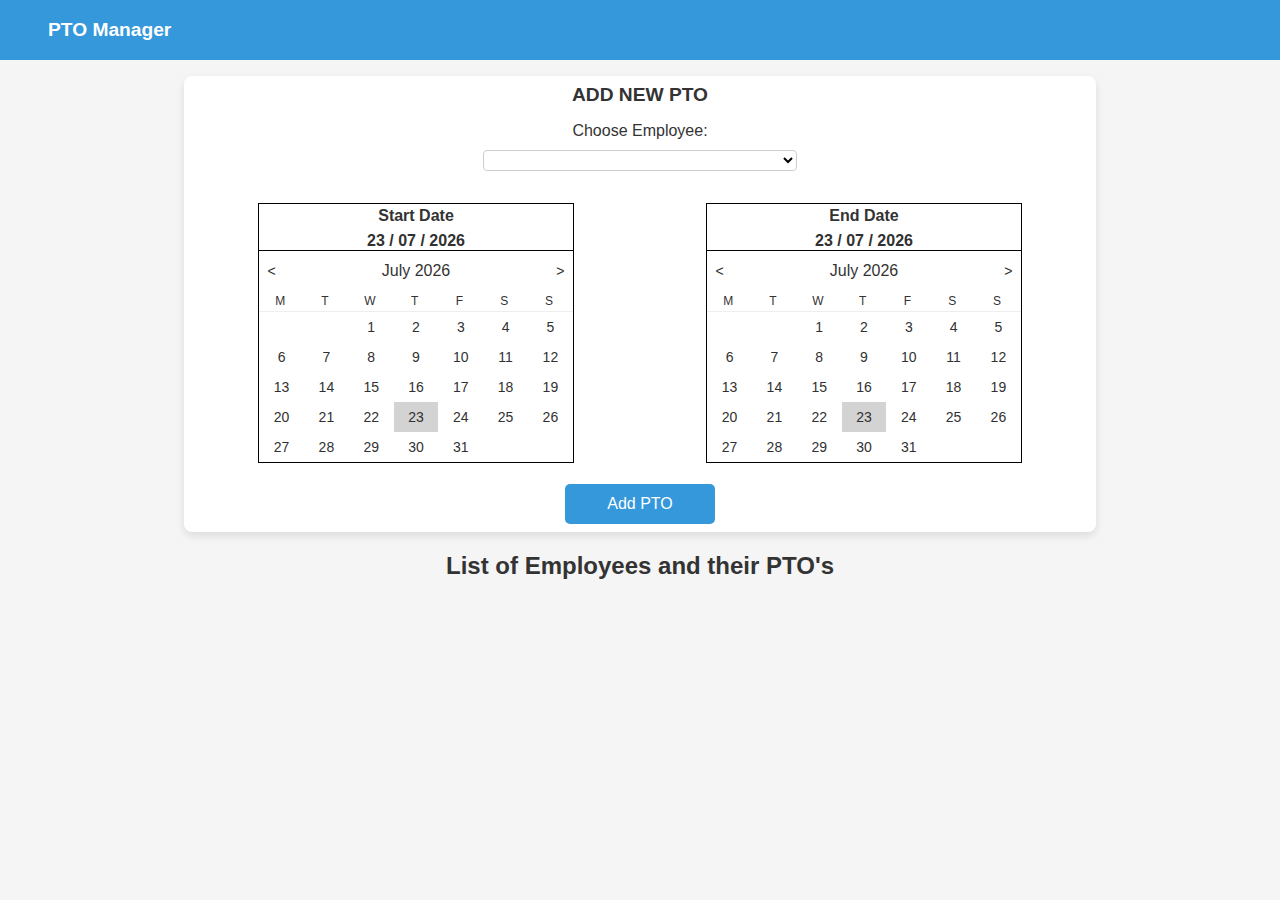
==== html/add-new-pto.html @ 92d37747 "Radi dodavanje datuma i sortiranje past,inthemoment i future ali nisam napravila 3 sekcije tih divov" ====
<!DOCTYPE html>
<html lang="en">
<head>
    <meta charset="UTF-8">
    <meta name="viewport" content="width=device-width, initial-scale=1.0">
    <link rel="stylesheet" href="../css/addd-new-pto.css" />
    <link rel="stylesheet" href="../css/employees.css" />
    <title>Document</title>
</head>
<body>
    <div class="navbar">
        <a href="#" class="logo">PTO Manager</a>
    </div>
    <div class="add-new-pto">
        <h3 id="add-new-pto-heading">ADD NEW PTO</h3>
            <div class="choose-employee">
                <label for="employeeDropdown">Choose Employee:</label>
                <select id="employeeDropdown"></select>
        </div>
        <div class="calendars">
          <div class="date-picker" id="start-date-picker">
            <h4 class="h4-date">Start Date</h4>
            <div class="selected-date" id="selected-date-start"></div>
            <div class="dates" id="dates-start">
              <div class="month" id="month-start">
                <div class="arrows prev-mth" id="prev-mth-start">&lt;</div>
                <div class="mth" id="mth-start"></div>
                <div class="arrows next-mth" id="next-mth-start">&gt;</div>
              </div>
              <div class="days-of-week">
                <div class="day-of-week">M</div>
                <div class="day-of-week">T</div>
                <div class="day-of-week">W</div>
                <div class="day-of-week">T</div>
                <div class="day-of-week">F</div>
                <div class="day-of-week">S</div>
                <div class="day-of-week">S</div>
              </div>
              <div class="days" id="days-start"></div>
            </div>
          </div>
  
          <div class="date-picker" id="end-date-picker">
            <h4 class="h4-date">End Date</h4>
            <div class="selected-date" id="selected-date-end"></div>
            <div class="dates" id="dates-end">
              <div class="month" id="month-end">
                <div class="arrows prev-mth" id="prev-mth-end">&lt;</div>
                <div class="mth" id="mth-end"></div>
                <div class="arrows next-mth" id="next-mth-end">&gt;</div>
              </div>
              <div class="days-of-week">
                <div class="day-of-week">M</div>
                <div class="day-of-week">T</div>
                <div class="day-of-week">W</div>
                <div class="day-of-week">T</div>
                <div class="day-of-week">F</div>
                <div class="day-of-week">S</div>
                <div class="day-of-week">S</div>
              </div>
              <div class="days" id="days-end"></div>
            </div>
          </div>
        </div>
        <div class="button-submit">
            <button id="addDataBtn">Add PTO</button>
        </div>
    </div>

    <div class="main-content">
        <h2>List of Employees and their PTO's</h2>
        <div id="employeesDiv"></div>
    </div>

    <script src="../js/display-ptos.js"></script>
    <script src="../js/choose-dates.js"></script>
    <script src="../js/add-new-pto.js"></script>
</body>
</html>
---- css/addd-new-pto.css ----
body {
  font-family: "Poppins", sans-serif;
  margin: 0;
  display: flex;
  flex-direction: column; /* Postavljanje na flex smjer kolone */
  align-items: center;
  min-height: 100vh;
  background: #f5f5f5;
  color: #333;
}

.navbar {
  background-color: #3498db;
  color: #fff;
  text-align: start;
  width: 100%;
  height: 60px;
  display: flex;
  justify-content: space-between;
  align-items: center;
}

.logo {
  margin-left: 3rem;
  margin-right: 3rem;
  color: white;
  font-family: "Poppins", sans-serif;
  font-size: 1.2rem;
  font-weight: bold;
  text-decoration: none;
}

#add-new-pto-heading {
  font-family: "Poppins", sans-serif;
  font-size: 1.2rem;
  font-weight: bold;
  margin: 0;
}

.add-new-pto {
  background-color: #fff;
  border-radius: 8px;
  box-shadow: 0 4px 8px rgba(0, 0, 0, 0.1);
  min-width: 70%;
  max-height: 90%;
  /* max-height: 400px; */
   padding: 0.5rem;
  margin-top: 1rem; 
}

.add-new-pto {
  display: flex;
  flex-direction: column;
  align-items: center;
  justify-content: center;
  /* max-height: 100vh; */
}

.choose-employee {
  display: flex;
  flex-direction: column;
  align-items: center;
  justify-content: center;
  width: 50%;
  height: 100%;
  margin: 1rem;
}

#employeeDropdown {
  margin-top: 10px;
  width: 70%;
  height: 25%;
  font-size: 1em;
  padding: auto;
  text-align: center;
  background-color: #fff;
  border: 1px solid #caced1;
  border-radius: 0.25rem;
  color: #000;
  cursor: pointer;
}

.calendars {
  width: 100%;
  max-height: 37%;
  display: grid;
  grid-template-columns: 1fr 1fr;
}

.h4-date {
  text-align: center;
  margin-top: 3px;
  margin-bottom: 7px;
}

.date-picker {
  max-height: 100%;
  display: flex;
  flex-direction: column;
  justify-content: flex-start;

  cursor: pointer;
  width: 70%;
  margin: 1rem 0.5rem;
  border: 1px solid black;
  justify-self: center;
  align-self: self-start;
}

.date-picker .selected-date {
  width: 100%;
  height: 15%;

  display: flex;
  justify-content: center;
  align-items: center;

  color: #313131;
  font-size: 16px;
  font-weight: bold;
  border-bottom: 1px solid black;
}

.date-picker .dates {
  width: 100%;
  height: 100%;
}

.date-picker .dates .month {
  display: flex;
  min-height: 40px;
  justify-content: space-between;
  align-items: center;
}

.date-picker .dates .month .arrows {
  width: 25px;
  height: 25px;
  display: flex;
  justify-content: center;
  align-items: center;
  color: #313131;
  font-size: 14px;
}

.date-picker .dates .month .arrows:hover {
  background-color: #f3f3f3;
}

.date-picker .dates .month .arrows:active {
  background-color: #00ca85;
}

.date-picker .dates .days {
  display: grid;
  grid-template-columns: repeat(7, 1fr);
  height: 150px;
}
.date-picker .dates .days .day {
  display: flex;
  justify-content: center;
  align-items: center;
  color: #313131;
  font-size: 14px;
}


.today {
  background-color: lightgray;
}

.days-of-week {
  display: grid;
  grid-template-columns: repeat(7, 1fr);
  height: 20px;
  border-bottom: 1px solid #eee;
}

.day-of-week {
  width: 42px;

  display: flex;
  justify-content: center;
  align-items: center;
  font-size: 12px;
}

.button-submit {
  display: flex;
  justify-content: center;
  align-items: center;
}

#addDataBtn {
  margin-top: 5px;
  height: 40px;
  width: 150px;
  background-color: #3498db;
  color: #fff;
  border: none;
  border-radius: 5px;
  cursor: pointer;
  font-size: 16px;
  transition: background-color 0.3s ease;
}

#addDataBtn:hover {
  background-color: #2980b9;
}

.employeesDiv {
  border-left: 1px solid black;
}

.employee-item {
  background-color: #2980b9;
  padding: 1em 2em;
}
---- css/employees.css ----
h2 {
  text-align: center;
}

#employeesDiv {
  display: flex;
  flex-wrap: wrap;
  justify-content: center;
}

.employee-item {
  height: 30%;
  display: flex;
  width: 25%;
  flex-direction: column;
  margin: 1rem;
  background-color: #fff;
  border-radius: 10px;
  box-shadow: 0 4px 8px rgba(0, 0, 0, 0.1);
}

.name {
  width: 100%;
  min-height: 10%;
  font-size: 20px;
  text-align: center;
  font-weight: bold;
  background-color: #3498db;
  color: white;
  border-radius: 10px;
  margin: 0;
  padding-top: 10px;
}

/* .address,
.email,
.company,
.website,
.phone {
  padding: 0 10px;
} */

.userId {display: none;}

.ptoData {
  /* background-color: forestgreen; */
}

.pto-container {
  background-color: aquamarine;
  display: flex;
  flex-direction: column;
}

.past-ptos {
  background-color: hotpink;
}
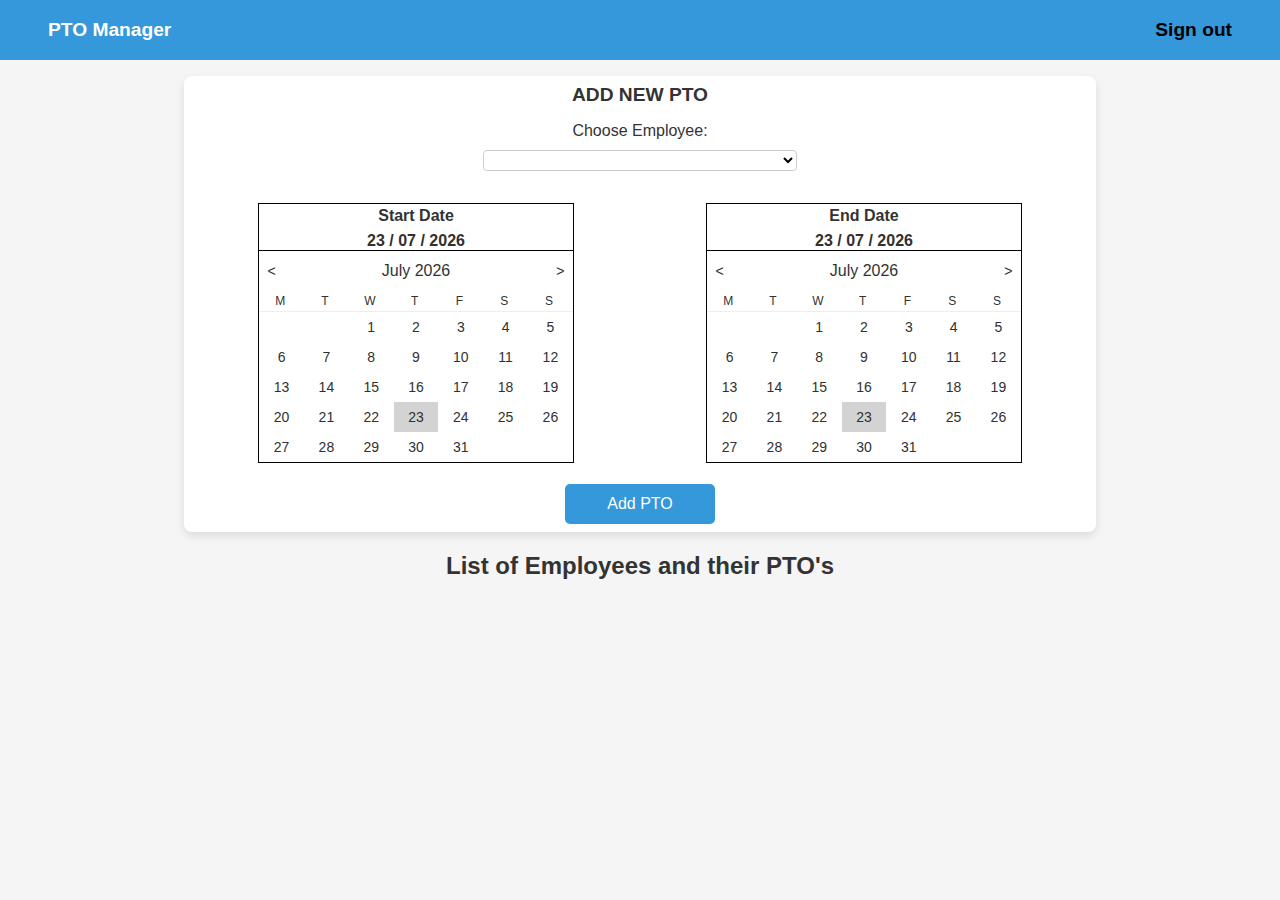
==== commit 6e6a53d7: "da spremim dok sve ne sjebem" ====
--- a/html/add-new-pto.html
+++ b/html/add-new-pto.html
@@ -10,6 +10,7 @@
 <body>
     <div class="navbar">
         <a href="#" class="logo">PTO Manager</a>
+        <a href="index.html" class="signout">Sign out</a>
     </div>
     <div class="add-new-pto">
         <h3 id="add-new-pto-heading">ADD NEW PTO</h3>
--- a/css/addd-new-pto.css
+++ b/css/addd-new-pto.css
@@ -20,7 +20,7 @@
   align-items: center;
 }
 
-.logo {
+a {
   margin-left: 3rem;
   margin-right: 3rem;
   color: white;
@@ -28,7 +28,13 @@
   font-size: 1.2rem;
   font-weight: bold;
   text-decoration: none;
-}
+  
+}
+
+.signout {
+  color: black;
+}
+
 
 #add-new-pto-heading {
   font-family: "Poppins", sans-serif;
--- a/css/employees.css
+++ b/css/employees.css
@@ -42,16 +42,37 @@
 
 .userId {display: none;}
 
-.ptoData {
-  /* background-color: forestgreen; */
+
+.pto-container {
+  display: flex;
+  flex-direction: column;
+  text-align: center;
 }
 
-.pto-container {
-  background-color: aquamarine;
+.ptoData {
+  background-color: lightgray;
+  text-align: center;
+  border-radius: 5px;
+  margin: 2px 0;
+  padding: 5px  0;
   display: flex;
   flex-direction: column;
+  justify-content: center;
+  align-items: center;
 }
 
-.past-ptos {
-  background-color: hotpink;
-}+.delete-button {
+  width: 40%;
+}
+
+/* .past-ptos {
+  background-color: red;
+}
+
+.in-the-moment-ptos {
+  background-color: green;
+}
+
+.future-ptos {
+  background-color: blue;
+}  */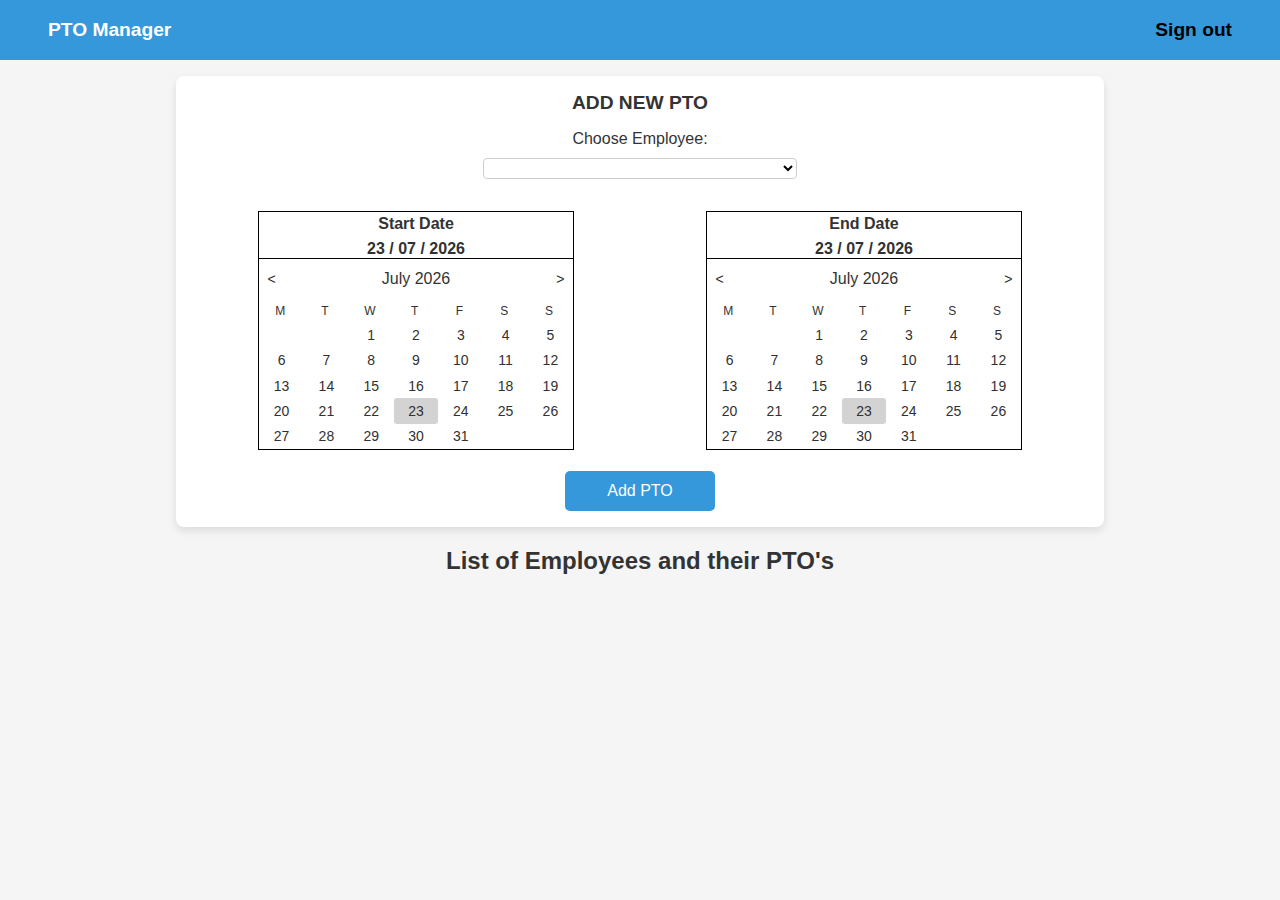
==== commit 73482487: "znaci brate skoro sve radi" ====
--- a/html/add-new-pto.html
+++ b/html/add-new-pto.html
@@ -1,80 +1,64 @@
 <!DOCTYPE html>
 <html lang="en">
-<head>
-    <meta charset="UTF-8">
-    <meta name="viewport" content="width=device-width, initial-scale=1.0">
+  <head>
+    <meta charset="UTF-8" />
+    <meta name="viewport" content="width=device-width, initial-scale=1.0" />
     <link rel="stylesheet" href="../css/addd-new-pto.css" />
     <link rel="stylesheet" href="../css/employees.css" />
     <title>Document</title>
-</head>
-<body>
+  </head>
+  <body>
     <div class="navbar">
-        <a href="#" class="logo">PTO Manager</a>
-        <a href="index.html" class="signout">Sign out</a>
+      <a href="#" class="logo">PTO Manager</a>
+      <a href="index.html" class="signout">Sign out</a>
     </div>
-    <div class="add-new-pto">
-        <h3 id="add-new-pto-heading">ADD NEW PTO</h3>
-            <div class="choose-employee">
-                <label for="employeeDropdown">Choose Employee:</label>
-                <select id="employeeDropdown"></select>
-        </div>
-        <div class="calendars">
-          <div class="date-picker" id="start-date-picker">
-            <h4 class="h4-date">Start Date</h4>
-            <div class="selected-date" id="selected-date-start"></div>
-            <div class="dates" id="dates-start">
-              <div class="month" id="month-start">
-                <div class="arrows prev-mth" id="prev-mth-start">&lt;</div>
-                <div class="mth" id="mth-start"></div>
-                <div class="arrows next-mth" id="next-mth-start">&gt;</div>
-              </div>
-              <div class="days-of-week">
-                <div class="day-of-week">M</div>
-                <div class="day-of-week">T</div>
-                <div class="day-of-week">W</div>
-                <div class="day-of-week">T</div>
-                <div class="day-of-week">F</div>
-                <div class="day-of-week">S</div>
-                <div class="day-of-week">S</div>
-              </div>
-              <div class="days" id="days-start"></div>
+    <form id="ptoForm">
+      <h3 id="add-new-pto-heading">ADD NEW PTO</h3>
+      <div class="choose-employee">
+        <label for="employeeDropdown">Choose Employee:</label>
+        <select id="employeeDropdown"></select>
+      </div>
+      <div class="calendars">
+        <div class="date-picker" id="start-date-picker">
+          <input type="date" id="hidden-start-date" style="display: none;"/>
+          <h4 class="h4-date">Start Date</h4>
+          <div class="selected-date" id="selected-date-start"></div>
+          <div class="dates" id="dates-start">
+            <div class="month" id="month-start">
+              <div class="arrows prev-mth" id="prev-mth-start">&lt;</div>
+              <div class="mth" id="mth-start"></div>
+              <div class="arrows next-mth" id="next-mth-start">&gt;</div>
             </div>
-          </div>
-  
-          <div class="date-picker" id="end-date-picker">
-            <h4 class="h4-date">End Date</h4>
-            <div class="selected-date" id="selected-date-end"></div>
-            <div class="dates" id="dates-end">
-              <div class="month" id="month-end">
-                <div class="arrows prev-mth" id="prev-mth-end">&lt;</div>
-                <div class="mth" id="mth-end"></div>
-                <div class="arrows next-mth" id="next-mth-end">&gt;</div>
-              </div>
-              <div class="days-of-week">
-                <div class="day-of-week">M</div>
-                <div class="day-of-week">T</div>
-                <div class="day-of-week">W</div>
-                <div class="day-of-week">T</div>
-                <div class="day-of-week">F</div>
-                <div class="day-of-week">S</div>
-                <div class="day-of-week">S</div>
-              </div>
-              <div class="days" id="days-end"></div>
-            </div>
+            <div class="days" id="days-start"></div>
           </div>
         </div>
-        <div class="button-submit">
-            <button id="addDataBtn">Add PTO</button>
+
+        <div class="date-picker" id="end-date-picker">
+          <h4 class="h4-date">End Date</h4>
+          <div class="selected-date" id="selected-date-end"></div>
+          <input type="date" id="hidden-end-date" style="display: none;"/>
+          <div class="dates" id="dates-end">
+            <div class="month" id="month-end">
+              <div class="arrows prev-mth" id="prev-mth-end">&lt;</div>
+              <div class="mth" id="mth-end"></div>
+              <div class="arrows next-mth" id="next-mth-end">&gt;</div>
+            </div>
+            <div class="days" id="days-end"></div>
+          </div>
         </div>
-    </div>
+      </div>
+      <div class="button-submit">
+        <button type="submit" id="addDataBtn">Add PTO</button>
+      </div>
+    </form>
 
     <div class="main-content">
-        <h2>List of Employees and their PTO's</h2>
-        <div id="employeesDiv"></div>
+      <h2>List of Employees and their PTO's</h2>
+      <div id="employeesDiv"></div>
     </div>
 
     <script src="../js/display-ptos.js"></script>
     <script src="../js/choose-dates.js"></script>
     <script src="../js/add-new-pto.js"></script>
-</body>
-</html>+  </body>
+</html>
--- a/css/addd-new-pto.css
+++ b/css/addd-new-pto.css
@@ -2,7 +2,7 @@
   font-family: "Poppins", sans-serif;
   margin: 0;
   display: flex;
-  flex-direction: column; /* Postavljanje na flex smjer kolone */
+  flex-direction: column;
   align-items: center;
   min-height: 100vh;
   background: #f5f5f5;
@@ -28,13 +28,11 @@
   font-size: 1.2rem;
   font-weight: bold;
   text-decoration: none;
-  
 }
 
 .signout {
   color: black;
 }
-
 
 #add-new-pto-heading {
   font-family: "Poppins", sans-serif;
@@ -43,23 +41,18 @@
   margin: 0;
 }
 
-.add-new-pto {
+form {
   background-color: #fff;
   border-radius: 8px;
   box-shadow: 0 4px 8px rgba(0, 0, 0, 0.1);
   min-width: 70%;
   max-height: 90%;
-  /* max-height: 400px; */
-   padding: 0.5rem;
-  margin-top: 1rem; 
-}
-
-.add-new-pto {
-  display: flex;
-  flex-direction: column;
-  align-items: center;
-  justify-content: center;
-  /* max-height: 100vh; */
+  padding: 1rem;
+  margin-top: 1rem;
+  display: flex;
+  flex-direction: column;
+  align-items: center;
+  justify-content: center;
 }
 
 .choose-employee {
@@ -162,6 +155,7 @@
   grid-template-columns: repeat(7, 1fr);
   height: 150px;
 }
+
 .date-picker .dates .days .day {
   display: flex;
   justify-content: center;
@@ -170,9 +164,14 @@
   font-size: 14px;
 }
 
-
 .today {
   background-color: lightgray;
+  border-radius: 3px;
+}
+
+.selected {
+  background-color: lightgreen;
+  border-radius: 3px;
 }
 
 .days-of-week {
@@ -221,4 +220,4 @@
 .employee-item {
   background-color: #2980b9;
   padding: 1em 2em;
-}+}
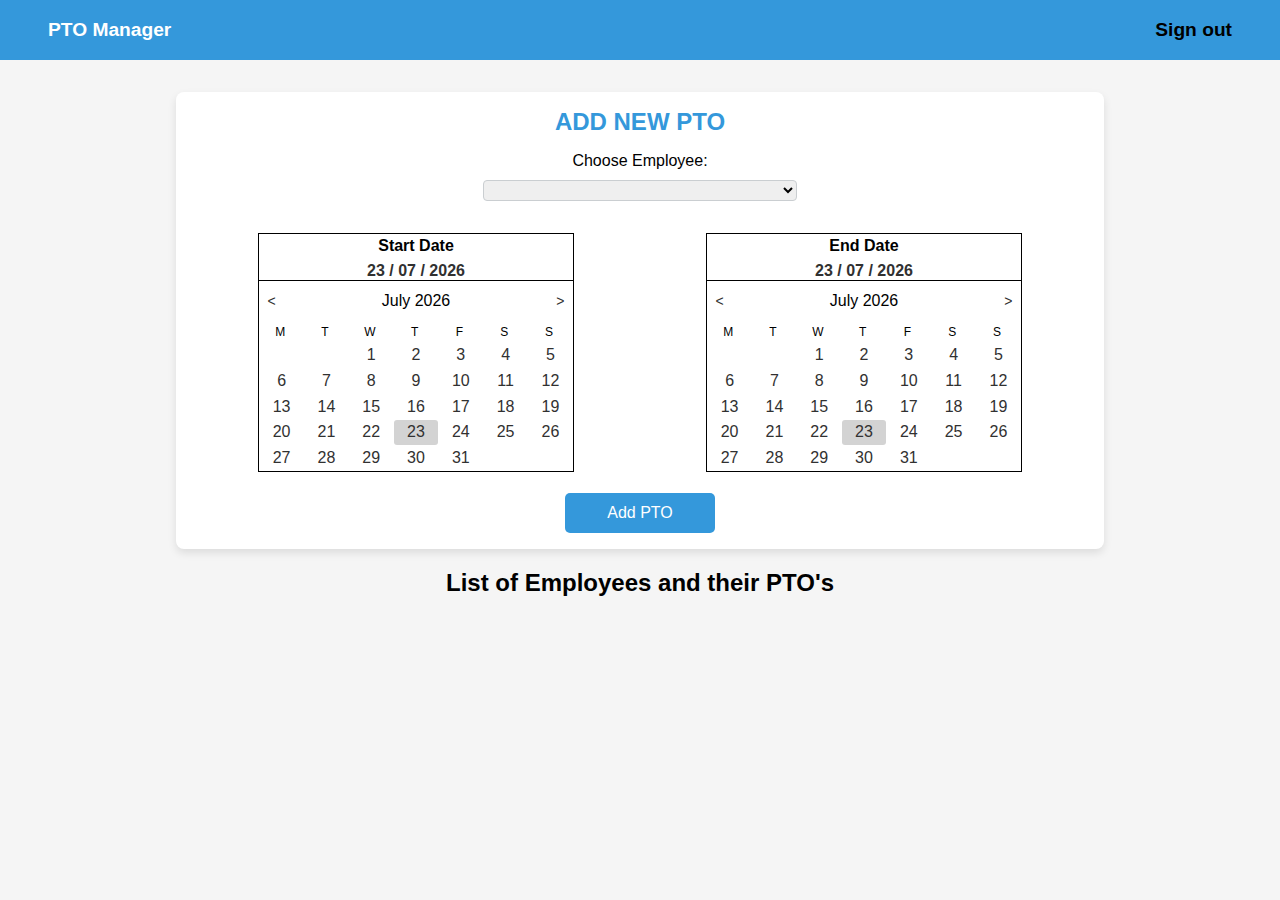
==== commit d85fd6b6: "radi sve osim brisanja pto-a" ====
--- a/html/add-new-pto.html
+++ b/html/add-new-pto.html
@@ -3,7 +3,7 @@
   <head>
     <meta charset="UTF-8" />
     <meta name="viewport" content="width=device-width, initial-scale=1.0" />
-    <link rel="stylesheet" href="../css/addd-new-pto.css" />
+    <link rel="stylesheet" href="../css/add-new-pto.css" />
     <link rel="stylesheet" href="../css/employees.css" />
     <title>Document</title>
   </head>
--- a/css/add-new-pto.css
+++ b/css/add-new-pto.css
@@ -0,0 +1,281 @@
+body {
+  font-family: "Poppins", sans-serif;
+  margin: 0;
+  display: flex;
+  flex-direction: column;
+  align-items: center;
+  min-height: 100vh;
+  background: #f5f5f5;
+}
+
+.navbar {
+  margin: 0;
+  background-color: #3498db;
+  width: 100%;
+  height: 60px;
+  display: flex;
+  justify-content: space-between;
+  align-items: center;
+}
+
+a {
+  margin-left: 3rem;
+  margin-right: 3rem;
+  color: white;
+  font-family: "Poppins", sans-serif;
+  font-size: 1.2rem;
+  font-weight: bold;
+  text-decoration: none;
+}
+
+.signout {
+  color: black;
+}
+
+#add-new-pto-heading {
+  font-family: "Poppins", sans-serif;
+  font-size: 1.5rem;
+  font-weight: bold;
+  color: #3498db;
+  margin: 0;
+}
+
+#ptoForm {
+  background-color: #fff;
+  border-radius: 8px;
+  box-shadow: 0 4px 8px rgba(0, 0, 0, 0.1);
+  min-width: 70%;
+  max-height: 90%;
+  padding: 1rem;
+  margin-top: 2rem;
+  display: flex;
+  flex-direction: column;
+  align-items: center;
+  justify-content: center;
+}
+
+.choose-employee {
+  display: flex;
+  flex-direction: column;
+  align-items: center;
+  justify-content: center;
+  width: 50%;
+  height: 100%;
+  margin: 1rem;
+}
+
+#employeeDropdown {
+  margin-top: 10px;
+  width: 70%;
+  height: 25%;
+  font-size: 1em;
+  padding: auto;
+  text-align: center;
+  border: 1px solid #caced1;
+  border-radius: 0.25rem;
+  color: #000;
+  cursor: pointer;
+}
+
+.calendars {
+  width: 100%;
+  max-height: 37%;
+  display: grid;
+  grid-template-columns: 1fr 1fr;
+}
+
+.h4-date {
+  text-align: center;
+  margin-top: 3px;
+  margin-bottom: 7px;
+}
+
+.date-picker {
+  max-height: 100%;
+  display: flex;
+  flex-direction: column;
+  justify-content: flex-start;
+
+  cursor: pointer;
+  width: 70%;
+  margin: 1rem 0.5rem;
+  border: 1px solid black;
+  justify-self: center;
+}
+
+.date-picker .selected-date {
+  width: 100%;
+  height: 15%;
+
+  display: flex;
+  justify-content: center;
+  align-items: center;
+
+  color: #313131;
+  font-size: 16px;
+  font-weight: bold;
+  border-bottom: 1px solid black;
+}
+
+.date-picker .dates {
+  width: 100%;
+  height: 100%;
+}
+
+.date-picker .dates .month {
+  display: flex;
+  min-height: 40px;
+  justify-content: space-between;
+  align-items: center;
+}
+
+.date-picker .dates .month .arrows {
+  width: 25px;
+  height: 25px;
+  display: flex;
+  justify-content: center;
+  align-items: center;
+  color: #313131;
+  font-size: 14px;
+}
+
+.date-picker .dates .month .arrows:hover {
+  background-color: #f3f3f3;
+}
+
+.date-picker .dates .month .arrows:active {
+  background-color: #00ca85;
+}
+
+.date-picker .dates .days {
+  display: grid;
+  grid-template-columns: repeat(7, 1fr);
+  height: 150px;
+  width: 100%;
+}
+
+.date-picker .dates .days .day {
+  display: flex;
+  justify-content: center;
+  align-items: center;
+  color: #313131;
+  font-size: 1rem;
+  /* max-height: 100%; */
+  box-sizing: border-box;
+}
+
+.today {
+  background-color: lightgray;
+  border-radius: 3px;
+}
+
+.selected {
+  background-color: #3498db;
+  border-radius: 3px;
+}
+
+.days-of-week {
+  display: grid;
+  grid-template-columns: repeat(7, 1fr);
+  height: 20px;
+  border-bottom: 1px solid #eee;
+}
+
+.day-of-week {
+  width: 42px;
+
+  display: flex;
+  justify-content: center;
+  align-items: center;
+  font-size: 12px;
+}
+
+.button-submit {
+  display: flex;
+  justify-content: center;
+  align-items: center;
+}
+
+#addDataBtn {
+  margin-top: 5px;
+  height: 40px;
+  width: 150px;
+  background-color: #3498db;
+  color: #fff;
+  border: none;
+  border-radius: 5px;
+  cursor: pointer;
+  font-size: 16px;
+  transition: background-color 0.3s ease;
+}
+
+#addDataBtn:hover {
+  background-color: #2980b9;
+}
+
+.employeesDiv {
+  border-left: 1px solid black;
+}
+
+.employee-item {
+  background-color: #2980b9;
+  padding: 1em 2em;
+}
+
+.navbar {
+  background-color: #3498db;
+  width: 100%;
+  height: 60px;
+  display: flex;
+  justify-content: space-between;
+  align-items: center;
+}
+
+@media only screen and (max-width: 950px) {
+
+  body {
+    margin:0;
+    padding: 0;
+  }
+  .navbar {
+    margin: 0;
+    padding: 0;
+    width: 100%;
+    display: flex;
+    flex-direction: row;
+    justify-content: space-evenly;
+    align-items: center;
+  }
+
+  a {
+    margin: 1rem 0;
+  }
+
+  #ptoForm {
+    min-width: 80%;
+  }
+
+  .choose-employee {
+    width: 80%;
+  }
+
+  #employeeDropdown {
+    width: 90%;
+  }
+
+  .calendars {
+    grid-template-columns: 1fr;
+  }
+
+  .date-picker {
+    width: 90%;
+  }
+
+  .employeesDiv {
+    flex-direction: column;
+  }
+
+  .employee-item {
+    width: 90%;
+  }
+}--- a/css/employees.css
+++ b/css/employees.css
@@ -40,8 +40,9 @@
   padding: 0 10px;
 } */
 
-.userId {display: none;}
-
+.userId {
+  display: none;
+}
 
 .pto-container {
   display: flex;
@@ -50,14 +51,19 @@
 }
 
 .ptoData {
+  height: 125px;
+  background-size: cover;
+}
+
+.ptoData {
   background-color: lightgray;
   text-align: center;
   border-radius: 5px;
-  margin: 2px 0;
-  padding: 5px  0;
+  margin: 5px 0;
+  padding: 5px 0;
   display: flex;
   flex-direction: column;
-  justify-content: center;
+  justify-content: space-evenly;
   align-items: center;
 }
 
@@ -65,14 +71,23 @@
   width: 40%;
 }
 
-/* .past-ptos {
-  background-color: red;
+.date-range {
+  background-color: white;
+  padding: 5px 10px;
+  border-radius: 4px;
 }
 
-.in-the-moment-ptos {
-  background-color: green;
+.delete-button {
+  background-color: #e7f3fb;
+  padding: 0.3rem;
+  color: #000000;
+  border: none;
+  border-radius: 5px;
+  cursor: pointer;
+  font-size: 13px;
+  transition: background-color 0.3s ease;
 }
 
-.future-ptos {
-  background-color: blue;
-}  */+.delete-button:hover {
+  background-color: #cad5dc;
+}
